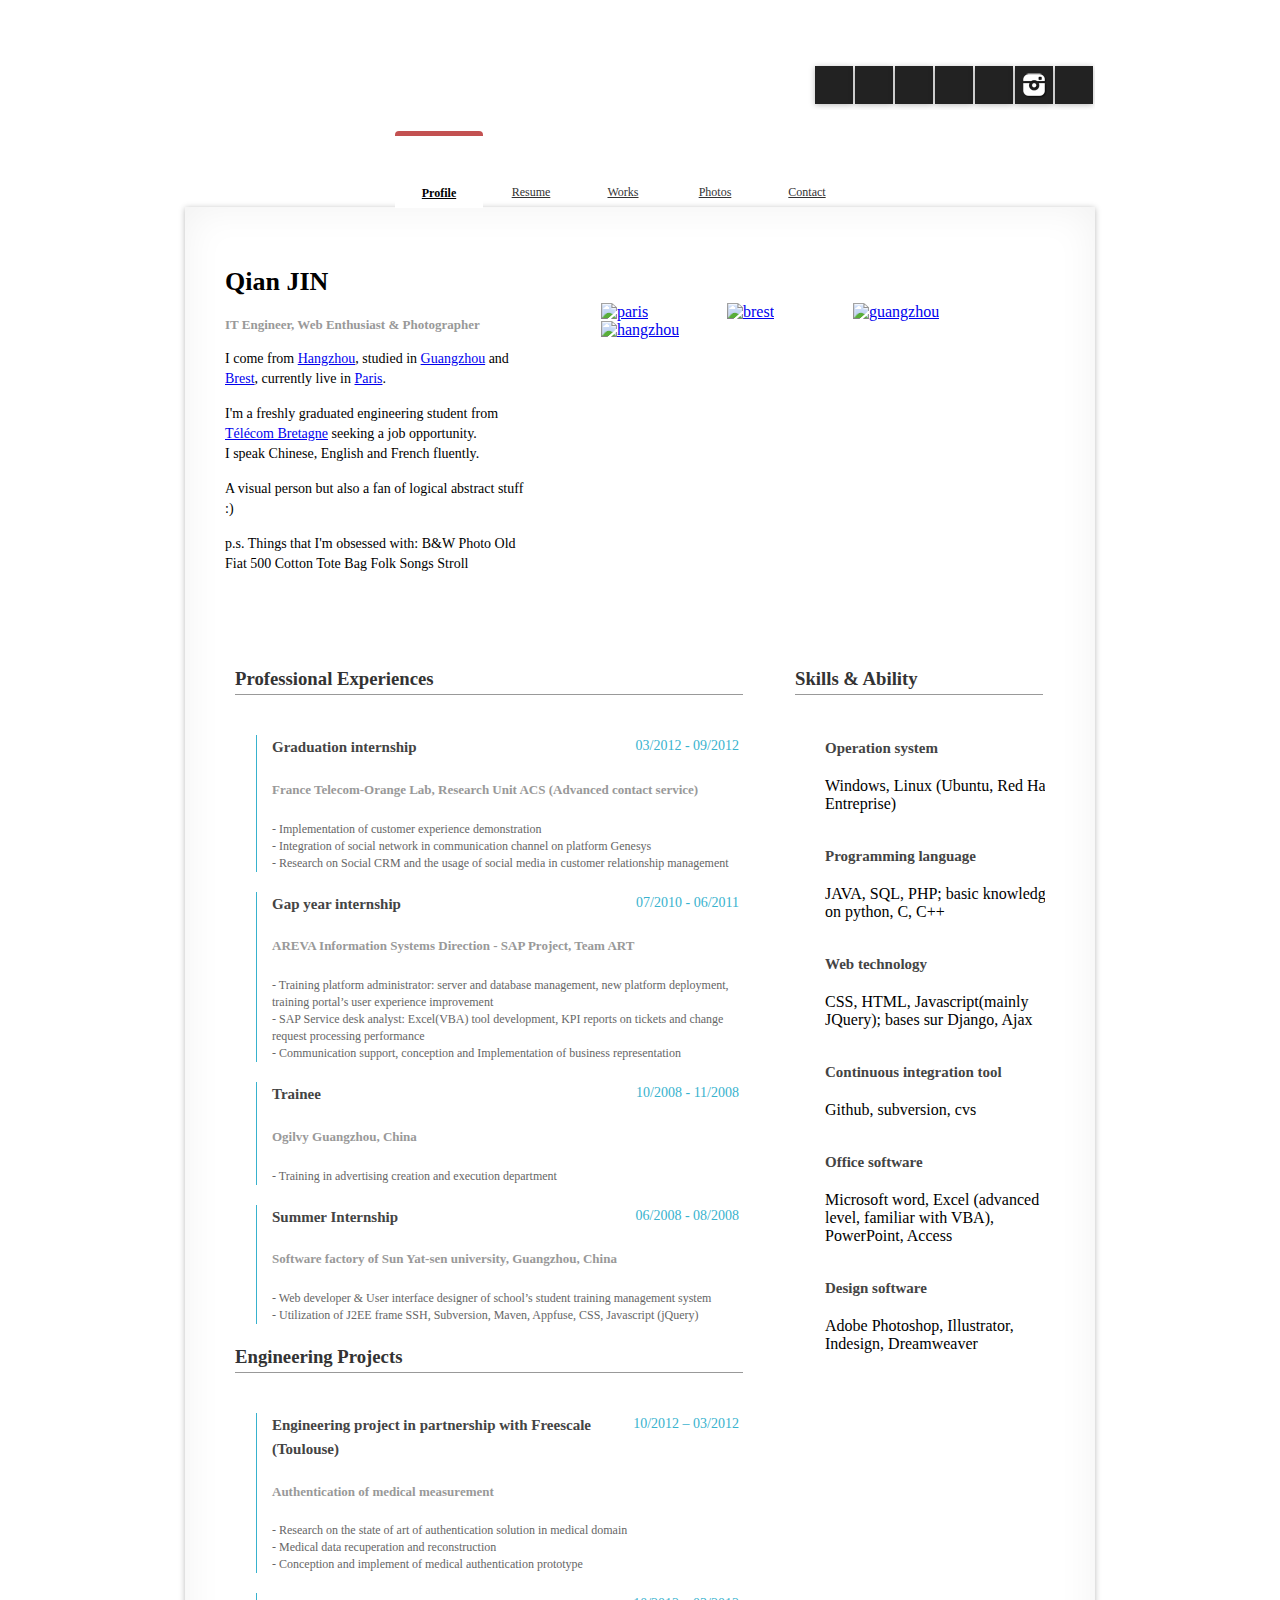
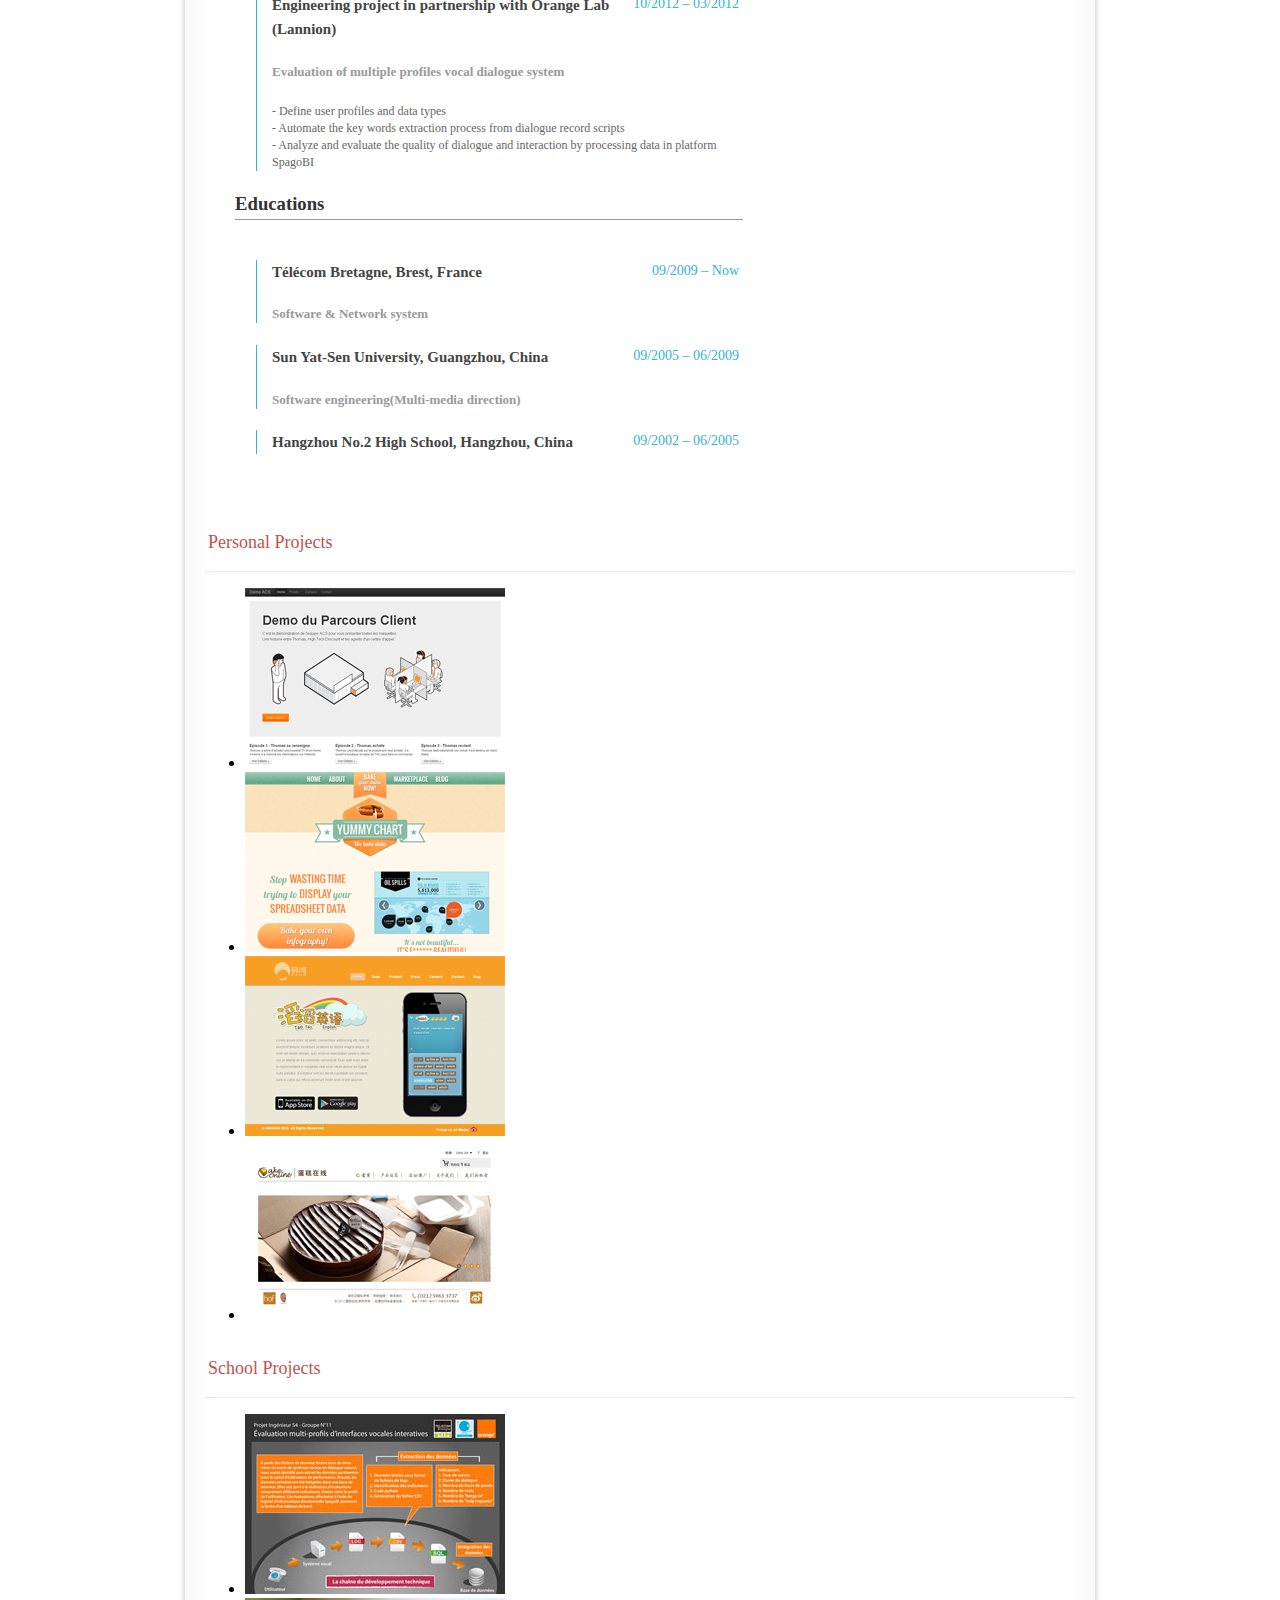
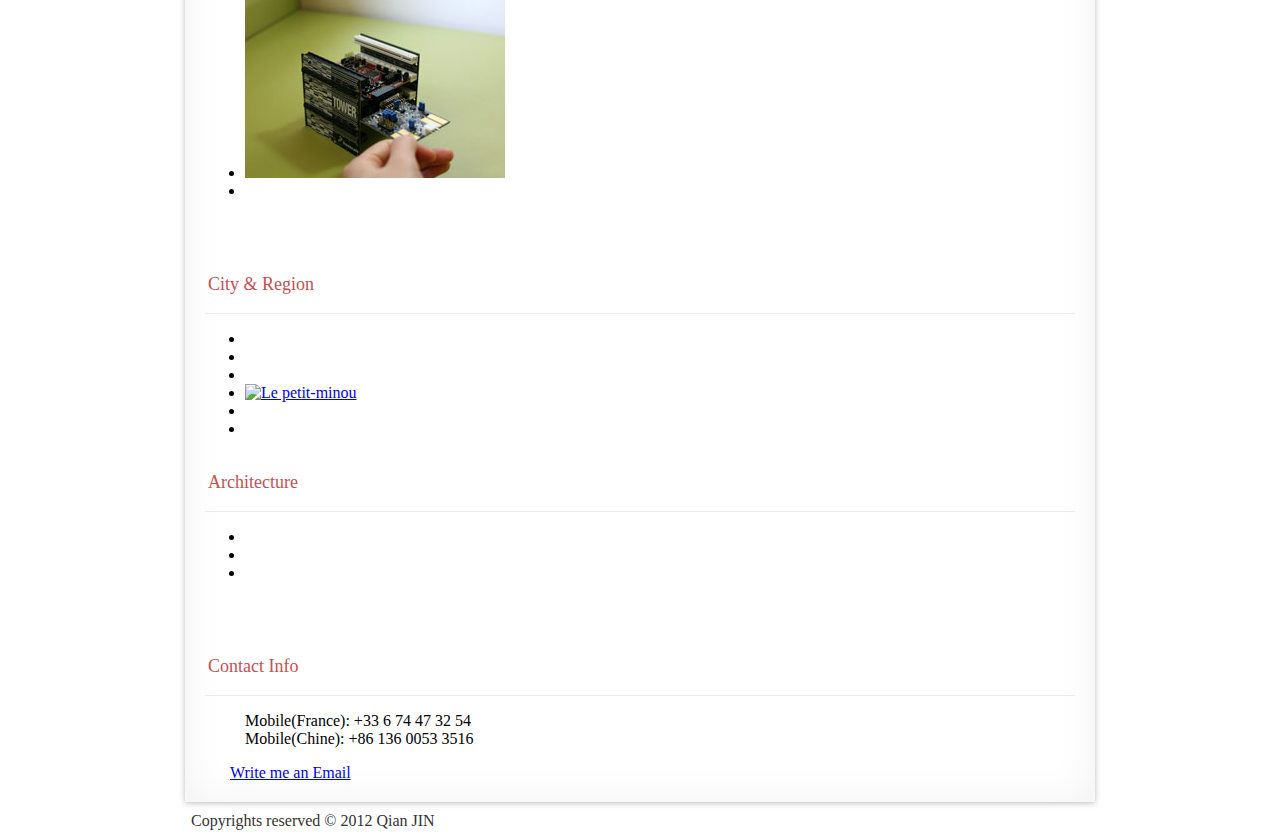
==== index.html @ 6b203d10 "version of November" ====
<!DOCTYPE html>
<html lang="en"><head>
<meta http-equiv="content-type" content="text/html; charset=UTF-8">
    <meta charset="utf-8">
    <title>Qian, All about me</title>
    <meta name="viewport" content="width=device-width, initial-scale=1.0">
    <meta name="description" content="">
    <meta name="author" content="">

    <!-- Le styles -->
	<link href="css/global.css" rel="stylesheet">
    <link href="css/bootstrap.css" rel="stylesheet">
    <link href="css/bootstrap-responsive.css" rel="stylesheet">
	<link rel="stylesheet" href="css/jquery.fancybox.css" type="text/css" media="screen" />
	<link rel="shortcut icon" href="img/favicon.ico">
    <!-- Le HTML5 shim, for IE6-8 support of HTML5 elements -->
    <!--[if lt IE 9]>
      <script src="http://html5shim.googlecode.com/svn/trunk/html5.js"></script>
    <![endif]-->
   
  </head>

  <body>
	
	<div id="wrapper">
		<div id="header">
				<div id="logo" style="display:none;">
					<h2>Qian JIN</h2>
					<h4>IT Engineer, Web developper & Photographer</h4>
				</div>
				 <ul class="socialbar">
					<li><a class="social-facebook" target="_blank" alt="facebook" href="http://www.facebook.com/qian.jin.hz"></a></li>
					<li><a class="social-twitter" target="_blank" alt="twitter" href="https://twitter.com/bonbonking"></a></li>
					<li><a class="social-in" target="_blank" alt="linkedin" href="http://www.linkedin.com/pub/qian-jin/1b/150/395"></a></li>
					<li><a class="social-googleplus" target="_blank" alt="google+" href="https://plus.google.com/u/0/110524178626398960895/posts"></a></li>
					<li><a class="social-wordpress" target="_blank" alt="wordpress" href="http://potatobon.com/blog/"></a></li>
					<li><a class="social-instagram" target="_blank" alt="instagram" href="http://instagram.com/bonbonking"></a></li>
					<li><a class="social-flickr" target="_blank" alt="flickr" href="http://www.flickr.com/photos/bonbonbonbon"></a></li>
				</ul>
				
		</div> <!-- end of header -->
			
		<div id="tab-container" class="tab-container">
			<!-- navigation bar -->
			<ul class="tabs">
				<li class="tab active"><a class="tab-profile active" href="#profile" style="margin-top: 0px;">Profile</a></li>
				<li class="tab"><a class="tab-resume" href="#resume" style="margin-top: 0px;">Resume</a></li>
				<li class="tab"><a class="tab-work" href="#work" style="margin-top: 0px;">Works</a></li>
				<li class="tab"><a class="tab-photo" href="#photo" style="margin-top: 0px;">Photos</a></li>	
				<li class="tab"><a class="tab-contact" href="#contact" style="margin-top: 0px;">Contact</a></li>	
			</ul>
			
			<!-- content -->
			<div id="content">
				<div id="profile" style="display: block;">
					<div class="about">
						<h1>Qian JIN</h1>
						<h3>IT Engineer, Web Enthusiast & Photographer </h3>
						<p>I come from <a href="http://en.wikipedia.org/wiki/Hangzhou" target="_blank">Hangzhou</a>,
						studied in <a href="http://en.wikipedia.org/wiki/Guangzhou" target="_blank"> Guangzhou</a> 
						and <a href="http://en.wikipedia.org/wiki/Brest,_France" target="_blank">Brest</a>,
						currently live in <a href="http://en.wikipedia.org/wiki/Paris" target="_blank">Paris</a>.</p>
						<p>I'm a freshly graduated engineering student from 
						<a href="http://www.telecom-bretagne.eu/" target="_blank">Télécom Bretagne</a> seeking a job opportunity. 
						<br />I speak Chinese, English and French fluently.</p>
						<p>A visual person but also a fan of logical abstract stuff :)</p>
						
							<p>p.s. Things that I'm obsessed with:
							<span class="label">B&amp;W Photo</span>
							<span class="label">Old Fiat 500</span>
							<span class="label">Cotton Tote Bag</span>
							<span class="label">Folk Songs</span>
							<span class="label">Stroll</span>
							</p>
						<br/>
						
					</div>
					<div class="personal-info">
						<ul class="location">
							<li class="loc"><a href="#" class="thumbnail"><img src="img/location/paris_loc.jpg" alt="paris"/></a></li>
							<li class="loc"><a href="#" class="thumbnail"><img src="img/location/brest_loc.jpg" alt="brest"/></a></li>
							<li class="loc"><a href="#" class="thumbnail"><img src="img/location/guangzhou_loc.jpg" alt="guangzhou" /></a></li>
							<li class="loc"><a href="#" class="thumbnail"><img src="img/location/hangzhou_loc.jpg" alt="hangzhou" /></a></li> 
						</ul>
						
					</div>
				</div>
				
			<div id="resume">
				
				<div class="timeline-column">
				
					<h3 class="main-heading"> 
					<span>Professional Experiences</span></h3> 
					<ul class="timeline">
						<li>
							<div class="timelineUnit">
								<span class="timelineDate">03/2012 - 09/2012</span>
								<h4>Graduation internship</h4>
								<h5>France Telecom-Orange Lab, Research Unit ACS (Advanced contact service) </h5>
								<p>- Implementation of customer experience demonstration<br/>
								   - Integration of social network in communication channel on platform Genesys<br/>
								   - Research on Social CRM and the usage of social media in customer relationship management
								</p>
							</div>
						</li>
						
						<li>
							<div class="timelineUnit">
								<span class="timelineDate">07/2010 - 06/2011</span>	
								<h4>Gap year internship</h4>
								<h5>AREVA Information Systems Direction - SAP Project, Team ART</h5>
								<p>
								- Training platform administrator: server and database management, new platform deployment, training portal’s user experience improvement
								<br/>- SAP Service desk analyst: Excel(VBA) tool development, KPI reports on tickets and change request processing performance
								<br/>- Communication support, conception and Implementation of business representation 
								</p>
							</div>
						</li>
						
						<li>
							<div class="timelineUnit">
								<span class="timelineDate">10/2008 - 11/2008</span>		
								<h4>Trainee</h4>
								<h5>Ogilvy Guangzhou, China</h5>
								<p>- Training in advertising creation and execution department
								</p>
							</div>
						</li>
						
						<li>
							<div class="timelineUnit">
								<span class="timelineDate">06/2008 - 08/2008</span>	
								<h4>Summer Internship</h4>
								<h5>Software factory of Sun Yat-sen university, Guangzhou, China</h5>
								<p>- Web developer & User interface designer of school’s student training management system<br/>
								- Utilization of J2EE frame SSH, Subversion, Maven, Appfuse, CSS, Javascript (jQuery)
								</p>
							</div>
						</li>
					</ul>
					
					<h3 class="main-heading"> 
					<span>Engineering Projects</span></h3> 
					<ul class="timeline">
						<li>
							<div class="timelineUnit">
								<span class="timelineDate">10/2012 – 03/2012</span>
								<h4>Engineering project in partnership with Freescale (Toulouse)</h4>
								<h5>Authentication of medical measurement </h5>
								<p>- Research on the state of art of authentication solution in medical domain<br/>
								- Medical data recuperation and reconstruction<br/>
								- Conception and implement of medical authentication prototype
								</p>
							</div>
						</li>
						
						
						<li>
							<div class="timelineUnit">
								<span class="timelineDate">10/2012 – 03/2012</span>
								<h4>Engineering project in partnership with Orange Lab (Lannion) </h4>
								<h5>Evaluation of multiple profiles vocal dialogue system</h5>
								<p>- Define user profiles and data types<br/>
								- Automate the key words extraction process from dialogue record scripts<br/>
								- Analyze and evaluate the quality of dialogue and interaction by processing data in platform SpagoBI	
								</p>
							</div>
						</li>
					</ul>
					
					<h3 class="main-heading"> 
					<span>Educations</span></h3> 
					<ul class="timeline">
						<li>
							<div class="timelineUnit">
							<span class="timelineDate">09/2009 – Now</span>
							<h4>Télécom Bretagne, Brest, France</h4>
							<h5>Software & Network system</h5>
							</div>
						</li>
						<li>
							<div class="timelineUnit">
							<span class="timelineDate">09/2005 – 06/2009</span>
							<h4>Sun Yat-Sen University, Guangzhou, China</h4>
							<h5>Software engineering(Multi-media direction)</h5>
							</div>
						</li>
						<li>
							<div class="timelineUnit">
							<span class="timelineDate">09/2002 – 06/2005</span>
							<h4>Hangzhou No.2 High School, Hangzhou, China</h4>
							</div>
						</li>
						
					</ul>
					
				</div>
				<div class="skill-column">
					<h3 class="main-heading">
						<span>Skills & Ability</span>
					</h3>
					<ul class="skills">
						<li><h4>Operation system</h4>
							 Windows, Linux (Ubuntu, Red Hat Entreprise)
						</li>
						<li><h4>Programming language</h4>
							 JAVA, SQL, PHP; basic knowledge on python, C, C++
						</li>
						<li><h4>Web technology</h4>
							 CSS, HTML, Javascript(mainly JQuery); bases sur Django, Ajax
						</li>
						<li><h4>Continuous integration tool</h4>
							 Github, subversion, cvs
						</li>
						<li><h4>Office software</h4>
							Microsoft word, Excel (advanced level, familiar with VBA), PowerPoint, Access
						</li>
						<li><h4>Design software</h4>
							Adobe Photoshop, Illustrator, Indesign, Dreamweaver
						</li>
					</ul>
				</div>
			</div>
			
			<div id="work">
				<div class="extra-text">Personal Projects</div> 
				 <ul class="thumbnails">
					<li class="span3"><a class="fancybox thumbnail" href="#projectsfe"><img src="img/projects/project_sfe_thumbnail.png" alt=""></a></li>
					<li class="span3"><a href="#projectswpa" class="fancybox thumbnail"><img src="img/projects/project_yummychart_thumbnail.png" alt=""></a></li>
					<li class="span3"><a href="#projetmahong" class="fancybox thumbnail"><img src="img/projects/project_mahong_thumbnail.png" alt=""></a></li>
					<li class="span3"><a href="#projectcakeonline" class="fancybox thumbnail"><img src="img/projects/project_cakeonline_thumbnail.png" alt=""></a></li>
					
				</ul>
				<!--project SFE-->
				<div id="projectsfe" style="width:620px;display:none;">
					<div class="project-title">Graduation Internship</div> 
					<p>
						This is my ongoing project in the context of my graduation internship at Orange Lab Issy-les-Moulineaux.
						The objective is to create an end-to-end customer experience demonstration that integrates different prototypes of my current team and also shows the usage of different functions. 
					</p><br/>
					<img src="img/projects/project_sfe.png" alt=""><br/><br/>
				</div>	
				<!--project swpa-->
				<div id="projectswpa" style="width:640px;display:none;">
					<div class="project-title">Startup Weekend Paris</div> 
					<p>
					I participated the StartupWeekend Paris held on Mars 30-April 1. I was in a 4 people team. My team mates and me create this prototype site together.
					I worked on part of the design job and all of the web site building job. The function part was done by another developer and me together.<br/>
					<strong>You can click <a href="http://potatobon.com/yummychart/" target="_blank">here</a> to see our group's final prototype.</strong>
					</p>
					<img src="img/projects/project_yummychart.png" alt=""><br/><br/>
				</div>
				<!--project MaHong-->
				<div id="projetmahong" style="width:640px;display: none;">
					<div class="project-title">Web site for a Shanghai based startup - Mahone </div> 
					<p>I created <a href="http://www.imtaotao.com/" target="_blank">MaHone</a>'s first web site for them. They are preparing the launch of their first education application.
					</p><br/>	
					<img src="img/projects/project_mahong.png" alt=""><br/><br/>
				</div>
				
				<!--project CakeOnline-->
				<div id="projectcakeonline" style="width:640px;display: none;">
					<div class="project-title">Online Store for CakeOnline </div> 
					<p>This is my ongoing project of creating a online store for CakeOnline. CakeOnline is a shanghai based patisserie. 
					This shop is based on the solution <a href="http://www.prestashop.com/" target="_blank"> Prestashop</a>.
					</p><br/>	
					<img src="img/projects/project_cakeonline.png" alt=""><br/><br/>
				</div>
					
				
				<div class="extra-text">School Projects</div>
				<ul class="thumbnails">		
					
					<li class="span3"><a class="fancybox thumbnail" href="#projets4"><img src="img/projects/project_s4_thumbnail.jpg" alt=""></a></li>
					<li class="span3"><a class="fancybox thumbnail" href="#projets5"><img src="img/projects/project_s5_thumbnail.jpg" alt=""></a></li>
					<li class="span3"><a href="#" class="thumbnail"><img src="img/260x180.gif" alt=""></a></li>
				</ul> 
				<!-- projet s4 -->
				<div id="projets4" style="width:730px;display:none;">		
					<div class="project-title">S4 Project: Interactive vocal interface's multi-profiles evaluation</div> 
					<p>
						This is my engineering project in Telecom Bretagne during the spring semester of 2009-2010. 
						Our main objective is to evaluate the quality of dialogue between the interactive vocal server and clients. 
						We started by some background study and analyzing recording data. Our main technical process of project included: <br/><br/>
						1.	Define client profile type<br/>
						2.	Define key performance indicator <br/>
						3.	Extract keyword from the dialogue by a python tool developed by ourselves<br/>
						4.	Building data model and transfer data<br/>
						5.	Analyze data in SpagoBI platform <br/><br/>
					</p>
					
					<img src="img/projects/project_s4_intro1.jpg" alt=""><br/><br/>
					<img src="img/projects/project_s4_intro2.jpg" alt=""><br/><br/>
				</div>
				<!-- projet s5 -->
				<div id="projets5" style="width:620px;display:none;">
						
					<div class="project-title">S5 Project: Authentication for telemedicine measurements (Still Editing...)</div> 
					<p>
						This is my engineering project in Telecom Bretagne during the autumn semester of 2011-2012. 
					</p>
					<img src="img/projects/project_s5_1.jpg" alt="" /><br/><br/>
					<img src="img/projects/project_s5_2.jpg" alt="" /><br/><br/>
					<img src="img/projects/project_s5_3.jpg" alt="" /><br/><br/>
					<img src="img/projects/project_s5_4.jpg" alt="" /><br/><br/>
				</div>
			</div>

			  
			  <div id="photo">
				<div class="extra-text">City & Region</div>
					<ul class="thumbnails">
						
						<li class="span3">
							<a class="thumbnail fancybox" href="img/photos/paris/cover.jpg" rel="group3" title="Paris">
								<img src="img/photos/paris/cover.jpg" alt="">
							</a>
							<a class="fancybox hide" href="img/photos/paris/IMG_3304.jpg" rel="group3" title=""></a>
							<a class="fancybox hide" href="img/photos/paris/IMG_3253.jpg" rel="group3" title=""></a>
							<a class="fancybox hide" href="img/photos/paris/IMG_1331.jpg" rel="group3" title=""></a>
							<a class="fancybox hide" href="img/photos/paris/IMG_9080.jpg" rel="group3" title=""></a>
							<a class="fancybox hide" href="img/photos/paris/IMG_9046.jpg" rel="group3" title=""></a>
							<a class="fancybox hide" href="img/photos/paris/IMG_9176.jpg" rel="group3" title=""></a>
							<a class="fancybox hide" href="img/photos/paris/IMG_1366.jpg" rel="group3" title=""></a>
							
						</li>
						
						<li class="span3">
							<a class="thumbnail fancybox" href="img/photos/bordeaux/IMG_3672.jpg" rel="group1" title="Bordeaux">
								<img src="img/photos/bordeaux/cover.jpg" alt="">
							</a>
							<a class="fancybox hide" href="img/photos/bordeaux/IMG_3670.jpg" rel="group1" title=""></a>
							<a class="fancybox hide" href="img/photos/bordeaux/IMG_3698.jpg" rel="group1" title=""></a>
							<a class="fancybox hide" href="img/photos/bordeaux/IMG_3723.jpg" rel="group1" title=""></a>
							
						</li>
						<li class="span3">
							<a class="thumbnail fancybox" href="img/photos/lisbon/IMG_2245.jpg" rel="group2" title="Lisbon">
								<img src="img/photos/lisbon/cover.jpg" alt="">
							</a>
							<a class="fancybox hide" href="img/photos/lisbon/IMG_2252.jpg" rel="group2" title=""></a>
							<a class="fancybox hide" href="img/photos/lisbon/IMG_2781.jpg" rel="group2" title=""></a>
							<a class="fancybox hide" href="img/photos/lisbon/IMG_2049.jpg" rel="group2" title=""></a>
							<a class="fancybox hide" href="img/photos/lisbon/IMG_2150.jpg" rel="group2" title=""></a>
						</li>
						 
						<li class="span3">
							<a class="thumbnail fancybox" href="img/photos/bretagne/cover.JPG" rel="group5" title="Bretagne">
								<img src="img/photos/bretagne/cover.JPG" alt="Le petit-minou">
							</a>
							<a class="fancybox hide" href="img/photos/bretagne/IMG_5457.JPG" rel="group5" title="Le petit-minou"></a>
							<a class="fancybox hide" href="img/photos/bretagne/IMG_5470.JPG" rel="group5" title="Le petit-minou"></a>
							<a class="fancybox hide" href="img/photos/bretagne/IMG_5491.JPG" rel="group5" title="Le petit-minou"></a>
							<a class="fancybox hide" href="img/photos/bretagne/IMG_5493.JPG" rel="group5" title="Le petit-minou"></a>
							<a class="fancybox hide" href="img/photos/bretagne/IMG_5508.JPG" rel="group5" title="Le petit-minou"></a>
							<a class="fancybox hide" href="img/photos/bretagne/IMG_5504.JPG" rel="group5" title="Le petit-minou"></a>
							<a class="fancybox hide" href="img/photos/bretagne/sIMG_5442.JPG" rel="group5" title="Le petit-minou"></a>
						</li>
						
						<li class="span3"><a href="#" class="thumbnail"><img src="img/260x180.gif" alt=""></a></li>
						<li class="span3"><a href="#" class="thumbnail"><img src="img/260x180.gif" alt=""></a></li>
						
					</ul>
					
					<div class="extra-text">Architecture</div>
						<ul class="thumbnails">
						
							<li class="span3">
								<a class="thumbnail fancybox" href="img/photos/archi/cover.jpg" rel="group4" title="Villa Savoye">
									<img src="img/photos/archi/cover.jpg" alt="">
								</a>
								<a class="fancybox hide" href="img/photos/archi/IMG_1079.jpg" rel="group4" title="Villa Savoye"></a>
								<a class="fancybox hide" href="img/photos/archi/IMG_1073.jpg" rel="group4" title="Villa Savoye"></a>
								<a class="fancybox hide" href="img/photos/archi/IMG_1054.jpg" rel="group4" title="Villa Savoye"></a>
								<a class="fancybox hide" href="img/photos/archi/IMG_1041.jpg" rel="group4" title="Villa Savoye"></a>
								
							</li>
							<li class="span3"><a href="#" class="thumbnail"><img src="img/260x180.gif" alt=""></a></li>
							<li class="span3"><a href="#" class="thumbnail"><img src="img/260x180.gif" alt=""></a></li>
						</ul>
			  </div>
			  
			  <div id="contact">
				
				<!-- content -->
				<div class="contact-info">
				<div class="extra-text">Contact Info</div>
				
				<ul style="list-style:none;">	
				
					<li>Mobile(France): +33 6 74 47 32 54</li>
					<li>Mobile(Chine): +86 136 0053 3516</li>	
					
				</ul>
				<a href="mailto:jinqian.hz@gmail.com" class="btn btn-info" style="margin:10px 25px;">Write me an Email</a>
				</div>
			  </div>
		  </div>
		  
		
		<div class="footer">
			<div class="copyright">Copyrights reserved &copy; 2012 Qian JIN</div>
		</div>
		</div>
		

	</div>
	
    <!-- Le javascript
    ================================================== -->
    <!-- Placed at the end of the document so the pages load faster 	-->
	
	<script src="js/jquery-1.7.1.min.js"></script>
	<script src="js/bootstrap.min.js"></script>
	<script src="js/custom.js"></script>
	<script src="js/jquery.hashchange.min.js"></script>
	<script src="js/jquery.easytabs.min.js"></script>
	<script src="js/jquery.fancybox.pack.js"></script>
	<script src="js/jquery.easing.1.3.js"></script>
 
</body></html>
---- css/global.css ----
html {
    /* overflow-y: scroll; */
	vertical-align: baseline;
}

body {

   background: repeat url("../img/notepad.jpg");
}

#wrapper{
margin: 50px auto 0;
width: 910px; 
}
#tab-container{
 

}
#header {
	height: 60px;
	margin-bottom: 20px;
    overflow: hidden;
	position: relative;
}

#logo {
    display: none;
    float: left;
    margin-left: 10px;
    overflow: hidden;

}

.socialbar {
    float: right;
	list-style: none outside;

}
.socialbar li {
    display: inline;
    float: left;
    margin: 0px 2px 2px 0;
    padding: 0;
	box-shadow: 0 1px 6px rgba(0, 0, 0, 0.27), 0 0 40px rgba(0, 0, 0, 0.06) inset;
}
.social-text {
    background-color: #222222;
    color: #FFFFFF;
    float: left;
    height: 12px;
    padding: 9px;
}

.social-instagram {
    background: url("../img/instagram.png") no-repeat scroll 3px 3px #222222;
    float: left;
    height: 38px;
    width: 38px;
}

.social-facebook {
    background: url("../img/facebook.png") no-repeat scroll 3px 3px #222222;
    float: left;
    height: 38px;
    width: 38px;
}
.social-twitter {
    background: url("../img/twitter.png") no-repeat scroll 3px 2px #222222;
    float: left;
    height: 38px;
    width: 38px;
}
.social-in {
    background: url("../img/linkedin.png") no-repeat scroll 3px 2px #222222;
    float: left;
    height: 38px;
    width: 38px;
}
.social-googleplus {
    background: url("../img/google+.png") no-repeat scroll 4px 3px #222222;
    float: left;
    height: 38px;
    width: 38px;
}
.social-wordpress{
	background: url("../img/wordpress.png") no-repeat scroll 4px 3px #222222;
    float: left;
    height: 38px;
    width: 38px;
}
.social-flickr{
	background: url("../img/flickr.png") no-repeat scroll 4px 3px #222222;
    float: left;
    height: 38px;
    width: 38px;
}
.social-instagram:hover{
	background-color: #905844;
}
.social-facebook:hover {
    background-color: #3B5998;
}
.social-twitter:hover {
    background-color: #22B1E5;
}
.social-googleplus:hover {
    background-color: #D94A38;
}
.social-in:hover {
    background-color: #0075A1;
}
.social-wordpress:hover {
    background-color: #278CB9;
}
.social-flickr:hover {
    background-color: #ffffff;
	background: url("../img/flickr-hover.png") no-repeat scroll 4px 3px #fefefe;
}
#content{
    background-color: #ffffff;
    box-shadow: 0 1px 6px rgba(0, 0, 0, 0.27), 0 0 40px rgba(0, 0, 0, 0.06) inset; 
}

#profile {
    background-repeat: repeat-x;
    overflow: hidden;
	position: relative;
	padding: 20px;

}
#resume {
    overflow: hidden;
    padding: 20px;
	
}
#work {
    overflow: hidden;
    padding: 20px;
}

.extra-text {
    border-bottom: 1px solid #EDEDED;
    color: #C35151;
    font-size: 18px;
    margin-bottom: 15px;
    padding: 18px 3px;
}
.project-title {
    border-bottom: 1px solid #EDEDED;
    color: #000000;
    font-size: 18px;
    margin-bottom: 15px;
    padding: 15px 3px;
}

#photo {
    overflow: hidden;
    padding: 20px;
}
#contact {
    overflow: hidden;
    padding: 20px;
}
.about {
  float:left;
  margin-left:20px;
  margin-top:30px;
  width:310px;
/*   background-color:#C35151;  */
}
.about .photo-inner {
  background-position:initial initial;
  background-repeat:no-repeat no-repeat;
  float:left;
  height:212px;
  padding:12px 0 0 20px;
  width:192px;
}
.about h1 {
  color:#000;
  font-weight:900;
  line-height:34px;
  margin-top:8px;
  font-size:26px;
}
.about h3 {
  color:#999;
  font-size:13px;
  line-height:18px;
  margin-top:5px;
}
.about p {
  color:#000;
  font-size:14px;
  line-height:20px;
  margin-top:15px;
}
.about ul {
list-style:none;
}

.location{
list-style:none;
margin-left:5px;
}
.loc{
width:120px;
margin-left:6px;
float:left;
}
.personal-info {
	list-style:none;
	background-repeat:no-repeat no-repeat;
	float:left;
	width:520px;
	margin:60px 0 0 15px;
}

.tab-container .panel-container { 
border: solid #666 1px; 
padding: 10px; 
-moz-border-radius: 0 4px 4px 4px; 
-webkit-border-radius: 0 4px 4px 4px; 

}

.tabs {
    padding-left: 210px;
	margin:0 0;
}

.tab { 
display: inline-block; zoom:1; 
*display:inline; 
background: no; 
border-bottom: none; 
-moz-border-radius: 4px 4px 0 0; 
-webkit-border-radius: 4px 4px 0 0; 

}

.tab a { 
	line-height: 2em; 
	padding: 45px 20px 12px 20px; 
	outline: none; 
    background-repeat: no-repeat;
    color: #333;
    display: block;
    font-size: 12px;
    height: 15px;
    text-align: center;
    width: 48px;
}
.tab a:hover { 
background-color: #ccc;
color: #fff;
font-weight: bold; 
}
.tab.active { 
position: relative; 
top: 1px; 
border-color: #666;
border-top: 5px solid #C35151;
/* box-shadow: 0 1px 6px rgba(0, 0, 0, 0.27), 0 0 40px rgba(0, 0, 0, 0.06) inset; */
}

.tab a.active { 
font-weight: bold; 
background-color: #fff;
color: #000;
}


.tabs li .tab-profile {
    background-image: url("../img/user32.png");
	background-position: center 10px;
}
.tabs li .tab-resume {
    background-image: url("../img/paperstar32.png");
	background-position: center 10px;
}
.tabs li .tab-work {
    background-image: url("../img/slide32.png");
	background-position: center 10px;
}
.tabs li .tab-photo {
    background-image: url("../img/camera32.png");
	background-position: center 10px;
}
.tabs li .tab-contact {
    background-image: url("../img/mail32.png");
	background-position: center 10px;
}

.timeline-column {
    padding-right: 20px;
    width: 540px;
	float: left;
}

h3.main-heading {
    background-position: left 2px;
    background-repeat: no-repeat;
    margin: 25px 2px 10px 2px;
	background-image: url("../img/plus.png");
}

h3.main-heading span {
    border-bottom: 1px solid #999999;
    color: #333333;
    display: block;
    line-height: 16px;
    margin-left: 28px;
    padding-bottom: 7px;
}

.timeline {
    padding-top: 10px;
	list-style: none outside;
	margin: 0;
	
}
.timeline li{
	margin-bottom: 20px;
}
.timeline li .timelineUnit {
    border-left: 1px solid #38B2CE;
    color: #444444;
    font-size: 13px;
    line-height: 17px;
    margin-left: 11px;
    padding-left: 15px;
}

.timeline li .timelineUnit h4 {
    color: #444444;
    font-size: 15px;
    line-height: 24px;
}
.timeline li .timelineUnit h5 {
    color: #999999;
    font-size: 13px;
    line-height: 18px;
}
.timeline li .timelineUnit .timelineDate {
    color: #38B2CE;
    float: right;
    font-size: 14px;
    font-weight: normal;
    line-height: 17px;
    margin-left: 10px;
    padding: 2px 6px;
}
.timeline li .timelineUnit p {
    color: #666666;
    font-size: 12px;
    margin-top: 5px;
}
.skill-column{
    float: left;
	width: 280px;
}
.skills {
    height: 100%;
    margin: 25px 0 0 0;
    overflow: hidden;
	list-style:none;
}
.skills li {
    float: left;
    margin-bottom: 15px;
    padding-left: 20px;
}
.skills li h4 {
    color: #444444;
    float: left;
    font-size: 15px;
    width: 240px;
}

.footer {
    height: 20px;
    margin-top: 10px;
}
.footer .copyright {
    color: #333333;
    float: left;
    padding-left: 6px;
}
.clear {
    clear: both;
}
.fanny-inner{
	overflow: hidden;
}
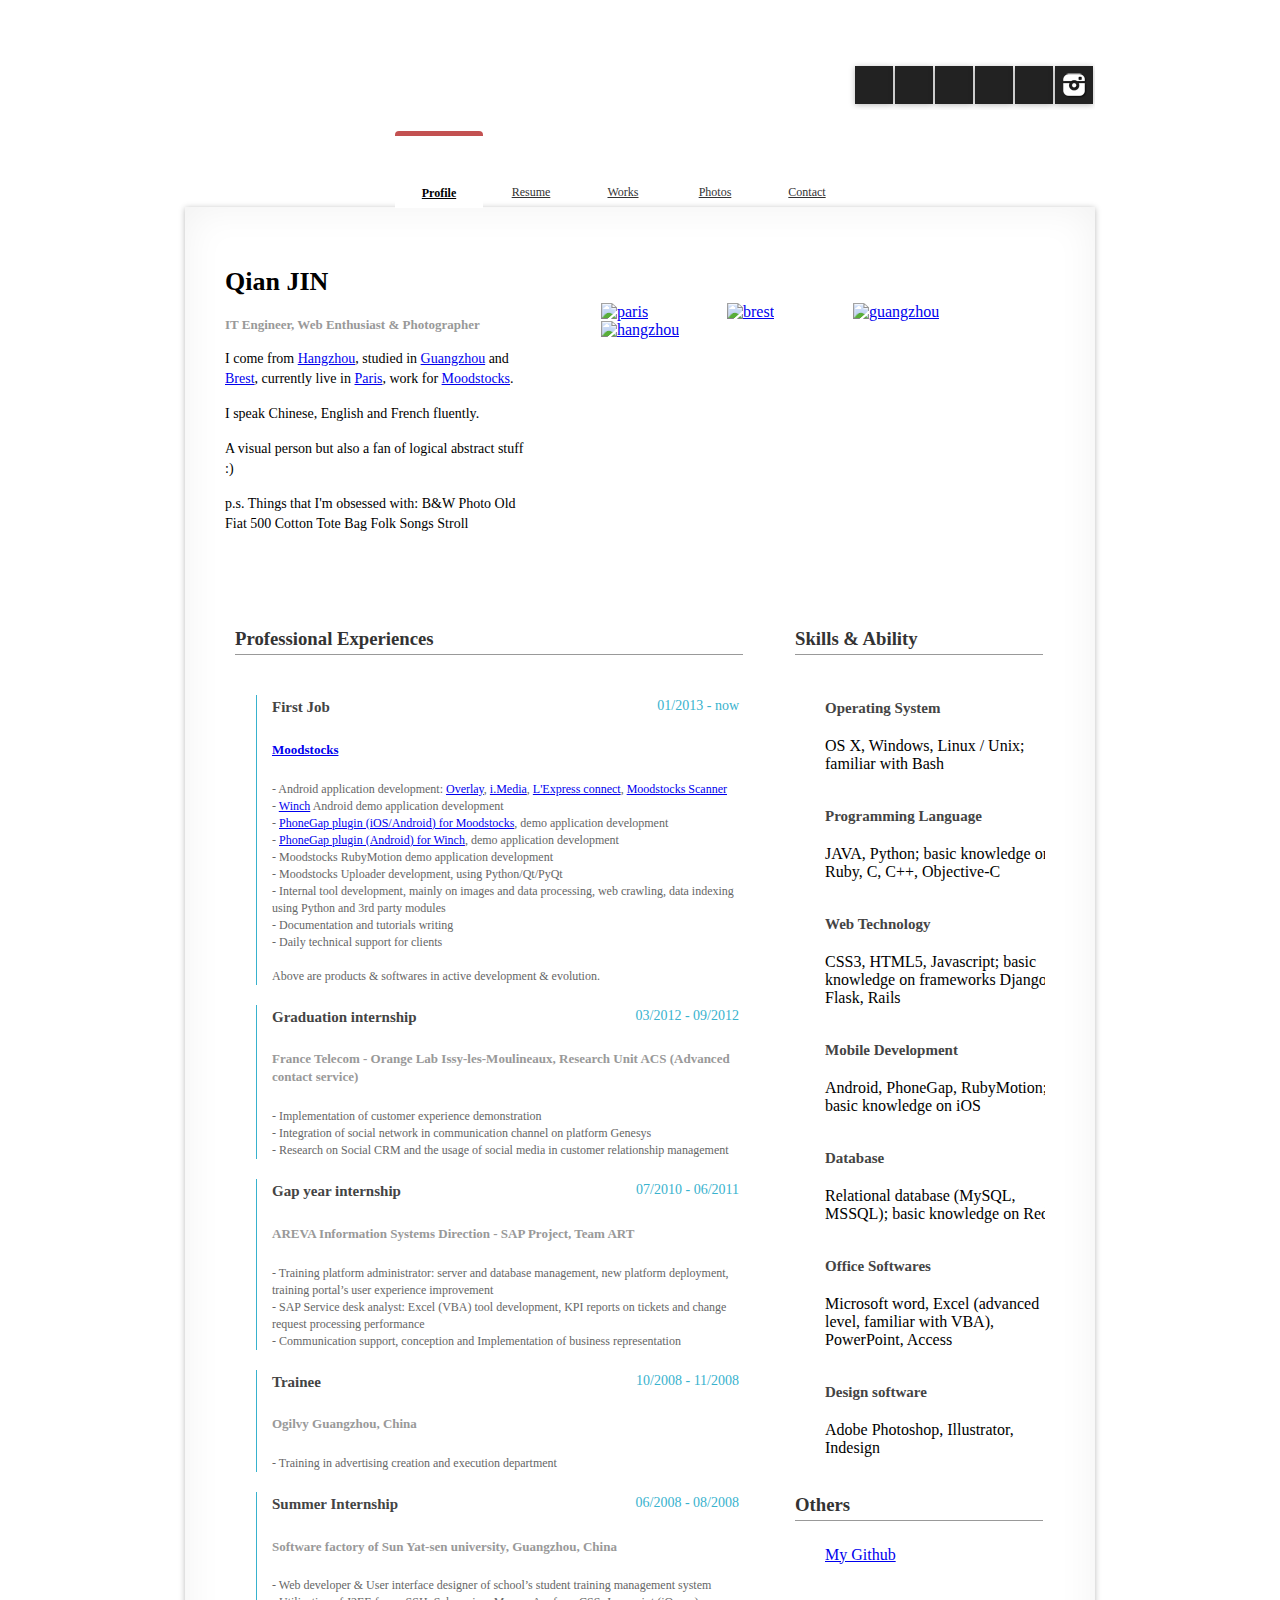
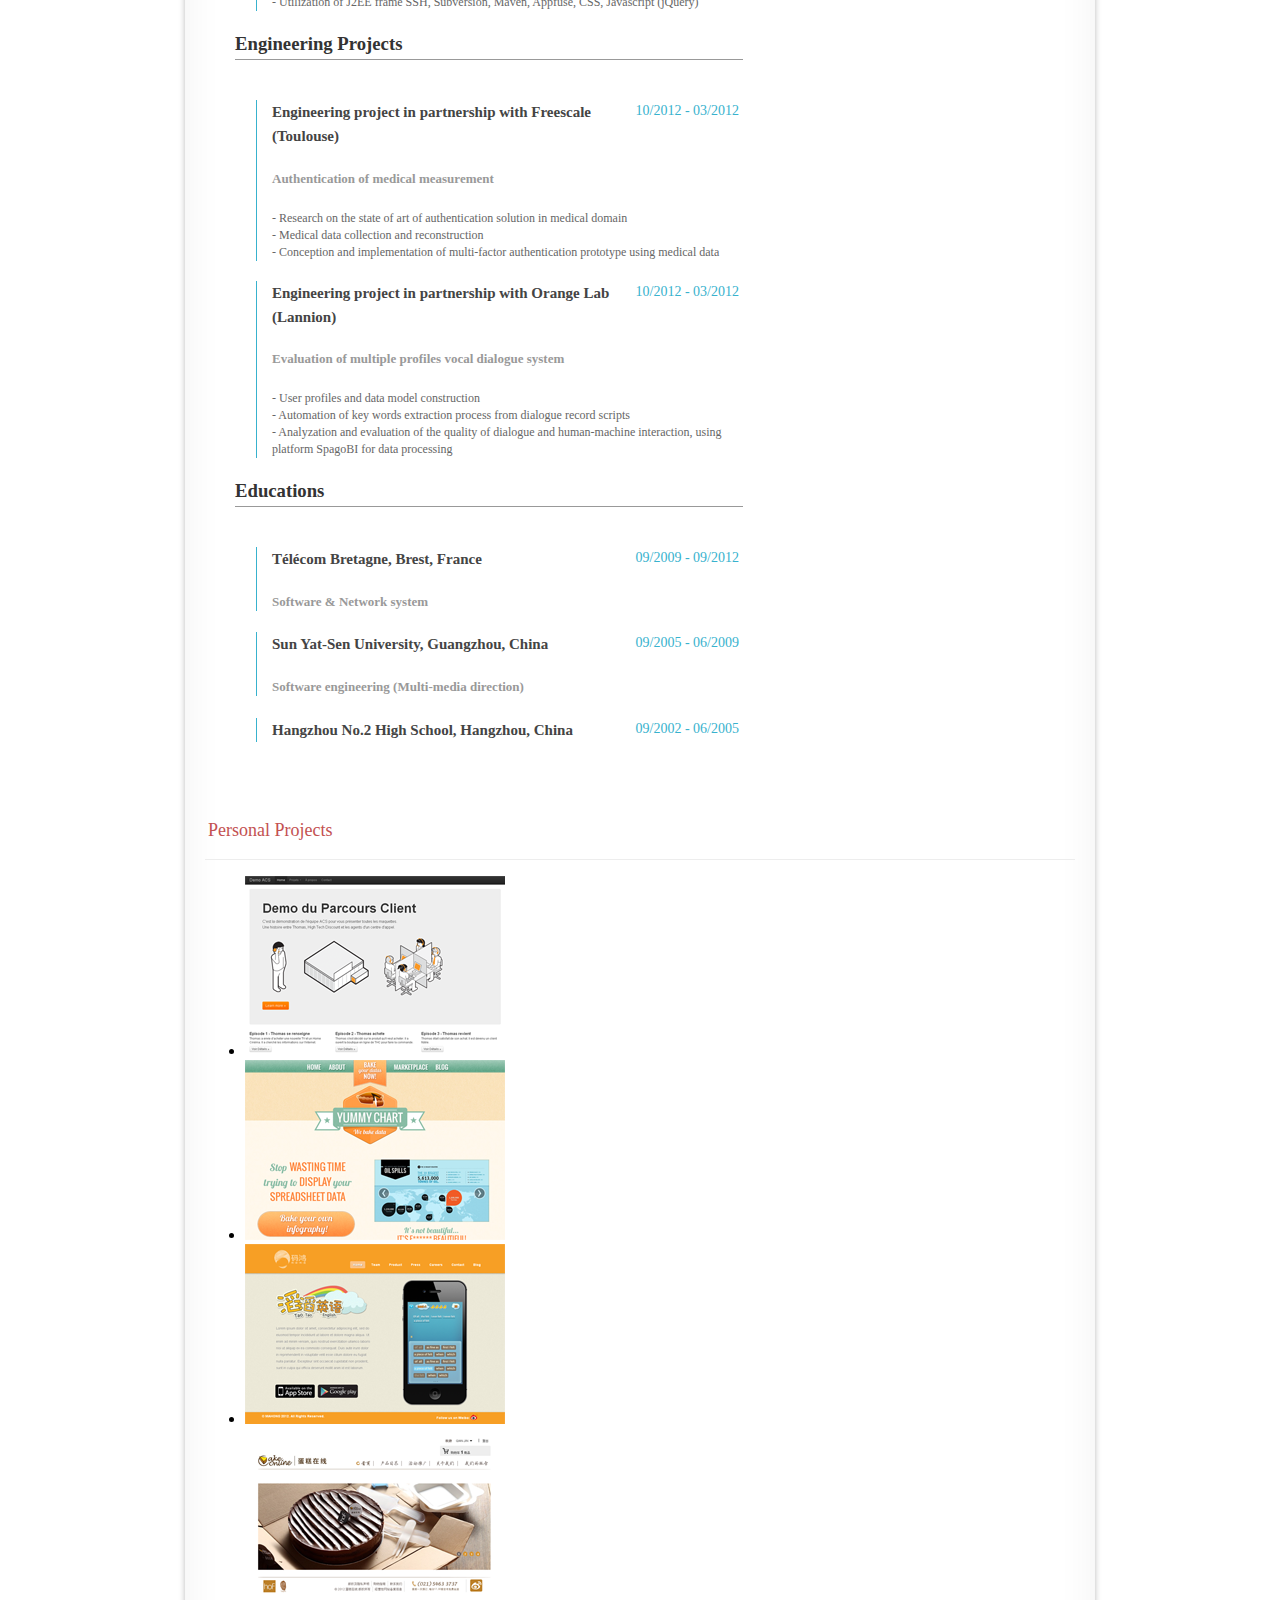
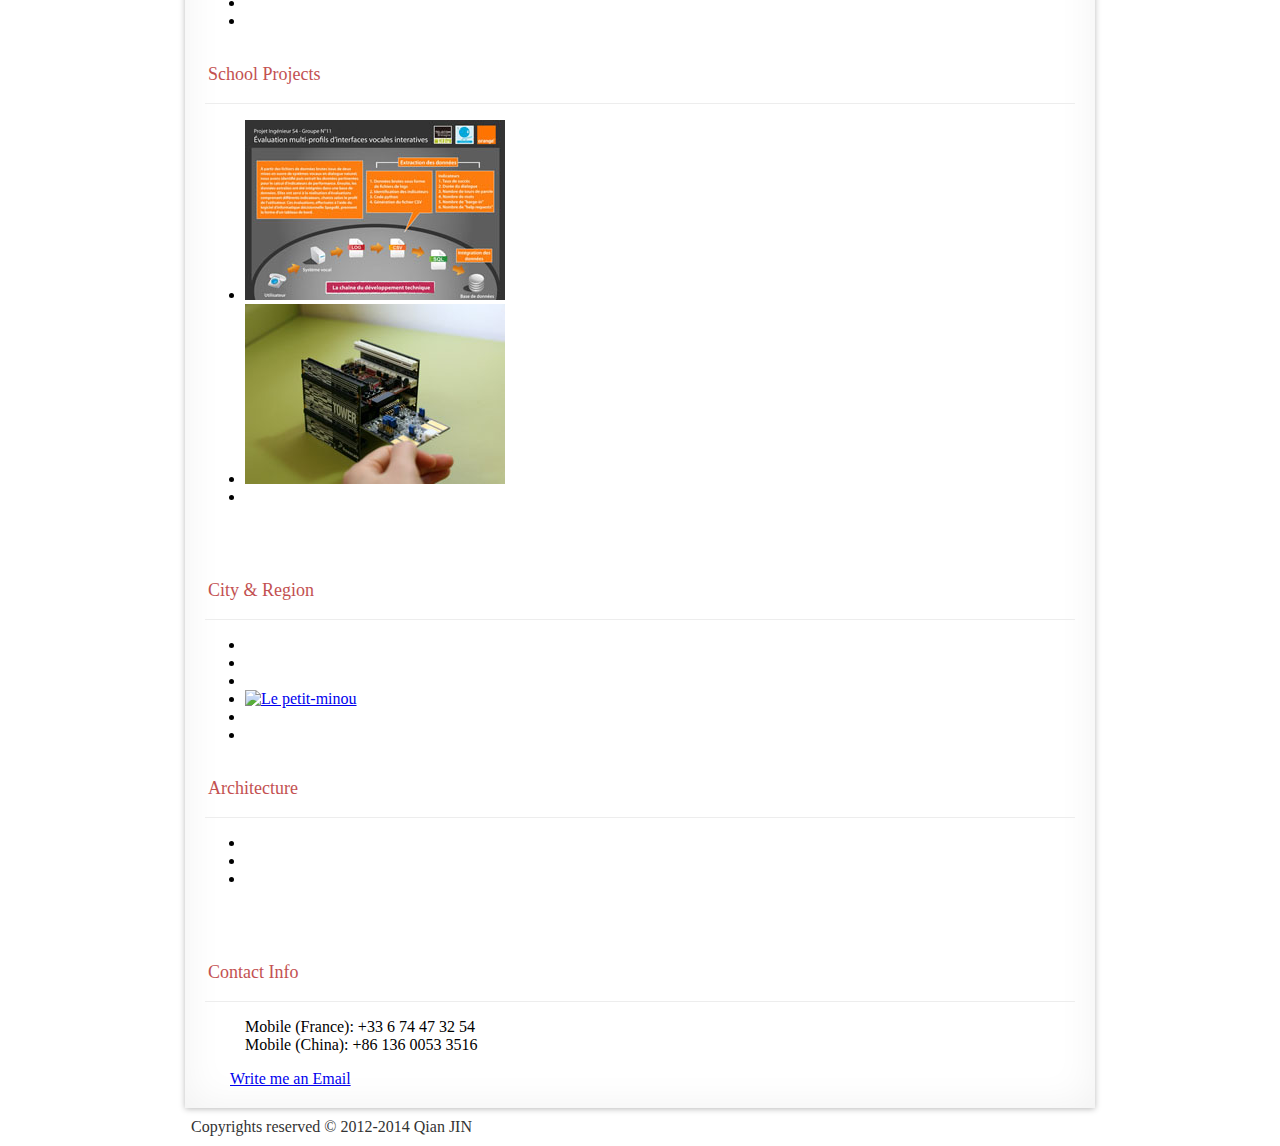
==== commit 791e567a: "Topical update" ====
--- a/index.html
+++ b/index.html
@@ -17,15 +17,15 @@
     <!--[if lt IE 9]>
       <script src="http://html5shim.googlecode.com/svn/trunk/html5.js"></script>
     <![endif]-->
-   
+
   </head>
 
   <body>
-	
+
 	<div id="wrapper">
 		<div id="header">
 				<div id="logo" style="display:none;">
-					<h2>Qian JIN</h2>
+					<h2>Happy Birthday Qian JIN :-)</h2>
 					<h4>IT Engineer, Web developper & Photographer</h4>
 				</div>
 				 <ul class="socialbar">
@@ -35,21 +35,21 @@
 					<li><a class="social-googleplus" target="_blank" alt="google+" href="https://plus.google.com/u/0/110524178626398960895/posts"></a></li>
 					<li><a class="social-wordpress" target="_blank" alt="wordpress" href="http://potatobon.com/blog/"></a></li>
 					<li><a class="social-instagram" target="_blank" alt="instagram" href="http://instagram.com/bonbonking"></a></li>
-					<li><a class="social-flickr" target="_blank" alt="flickr" href="http://www.flickr.com/photos/bonbonbonbon"></a></li>
+					<!--<li><a class="social-flickr" target="_blank" alt="flickr" href="http://www.flickr.com/photos/bonbonbonbon"></a></li>-->
 				</ul>
-				
+
 		</div> <!-- end of header -->
-			
+
 		<div id="tab-container" class="tab-container">
 			<!-- navigation bar -->
 			<ul class="tabs">
 				<li class="tab active"><a class="tab-profile active" href="#profile" style="margin-top: 0px;">Profile</a></li>
 				<li class="tab"><a class="tab-resume" href="#resume" style="margin-top: 0px;">Resume</a></li>
 				<li class="tab"><a class="tab-work" href="#work" style="margin-top: 0px;">Works</a></li>
-				<li class="tab"><a class="tab-photo" href="#photo" style="margin-top: 0px;">Photos</a></li>	
-				<li class="tab"><a class="tab-contact" href="#contact" style="margin-top: 0px;">Contact</a></li>	
+				<li class="tab"><a class="tab-photo" href="#photo" style="margin-top: 0px;">Photos</a></li>
+				<li class="tab"><a class="tab-contact" href="#contact" style="margin-top: 0px;">Contact</a></li>
 			</ul>
-			
+
 			<!-- content -->
 			<div id="content">
 				<div id="profile" style="display: block;">
@@ -57,14 +57,13 @@
 						<h1>Qian JIN</h1>
 						<h3>IT Engineer, Web Enthusiast & Photographer </h3>
 						<p>I come from <a href="http://en.wikipedia.org/wiki/Hangzhou" target="_blank">Hangzhou</a>,
-						studied in <a href="http://en.wikipedia.org/wiki/Guangzhou" target="_blank"> Guangzhou</a> 
+						studied in <a href="http://en.wikipedia.org/wiki/Guangzhou" target="_blank"> Guangzhou</a>
 						and <a href="http://en.wikipedia.org/wiki/Brest,_France" target="_blank">Brest</a>,
-						currently live in <a href="http://en.wikipedia.org/wiki/Paris" target="_blank">Paris</a>.</p>
-						<p>I'm a freshly graduated engineering student from 
-						<a href="http://www.telecom-bretagne.eu/" target="_blank">Télécom Bretagne</a> seeking a job opportunity. 
-						<br />I speak Chinese, English and French fluently.</p>
+						currently live in <a href="http://en.wikipedia.org/wiki/Paris" target="_blank">Paris</a>, work for <a href="http://www.moodstocks.com" target="_blank">Moodstocks</a>.</p>
+						<p>
+						I speak Chinese, English and French fluently.</p>
 						<p>A visual person but also a fan of logical abstract stuff :)</p>
-						
+
 							<p>p.s. Things that I'm obsessed with:
 							<span class="label">B&amp;W Photo</span>
 							<span class="label">Old Fiat 500</span>
@@ -73,64 +72,84 @@
 							<span class="label">Stroll</span>
 							</p>
 						<br/>
-						
+
 					</div>
 					<div class="personal-info">
 						<ul class="location">
 							<li class="loc"><a href="#" class="thumbnail"><img src="img/location/paris_loc.jpg" alt="paris"/></a></li>
 							<li class="loc"><a href="#" class="thumbnail"><img src="img/location/brest_loc.jpg" alt="brest"/></a></li>
 							<li class="loc"><a href="#" class="thumbnail"><img src="img/location/guangzhou_loc.jpg" alt="guangzhou" /></a></li>
-							<li class="loc"><a href="#" class="thumbnail"><img src="img/location/hangzhou_loc.jpg" alt="hangzhou" /></a></li> 
+							<li class="loc"><a href="#" class="thumbnail"><img src="img/location/hangzhou_loc.jpg" alt="hangzhou" /></a></li>
 						</ul>
-						
+
 					</div>
 				</div>
-				
+
 			<div id="resume">
-				
+
 				<div class="timeline-column">
-				
-					<h3 class="main-heading"> 
-					<span>Professional Experiences</span></h3> 
+
+					<h3 class="main-heading">
+					<span>Professional Experiences</span></h3>
 					<ul class="timeline">
+						<li>
+							<div class="timelineUnit">
+								<span class="timelineDate">01/2013 - now</span>
+								<h4>First Job</h4>
+								<h5><a href="http://moodstocks.com">Moodstocks</a></h5>
+								<p>
+- Android application development: <a href="https://play.google.com/store/apps/details?id=ms.overlay&hl=en">Overlay</a>, <a href="https://play.google.com/store/apps/details?id=com.imedia_app&hl=en">i.Media</a>, <a href="https://play.google.com/store/apps/details?id=com.roularta.lexpressconnect&hl=en">L'Express connect</a>, <a href="https://play.google.com/store/apps/details?id=com.moodstocks.scanner&hl=en">Moodstocks Scanner</a><br/>
+- <a href="https://winch.io/">Winch</a> Android demo application development<br/>
+- <a href="https://github.com/Moodstocks/moodstocks-phonegap-plugin">PhoneGap plugin (iOS/Android) for Moodstocks</a>, demo application development<br/>
+- <a href="https://github.com/Moodstocks/winch-phonegap-plugin">PhoneGap plugin (Android) for Winch</a>, demo application development<br/>
+- Moodstocks RubyMotion demo application development<br/>
+- Moodstocks Uploader development, using Python/Qt/PyQt<br/>
+- Internal tool development, mainly on images and data processing, web crawling, data indexing using Python and 3rd party modules<br/>
+- Documentation and tutorials writing<br />
+- Daily technical support for clients<br/><br/>
+
+Above are products & softwares in active development & evolution.
+							</div>
+						</li>
+
 						<li>
 							<div class="timelineUnit">
 								<span class="timelineDate">03/2012 - 09/2012</span>
 								<h4>Graduation internship</h4>
-								<h5>France Telecom-Orange Lab, Research Unit ACS (Advanced contact service) </h5>
+								<h5>France Telecom - Orange Lab Issy-les-Moulineaux, Research Unit ACS (Advanced contact service) </h5>
 								<p>- Implementation of customer experience demonstration<br/>
 								   - Integration of social network in communication channel on platform Genesys<br/>
 								   - Research on Social CRM and the usage of social media in customer relationship management
 								</p>
 							</div>
 						</li>
-						
-						<li>
-							<div class="timelineUnit">
-								<span class="timelineDate">07/2010 - 06/2011</span>	
+
+						<li>
+							<div class="timelineUnit">
+								<span class="timelineDate">07/2010 - 06/2011</span>
 								<h4>Gap year internship</h4>
 								<h5>AREVA Information Systems Direction - SAP Project, Team ART</h5>
 								<p>
 								- Training platform administrator: server and database management, new platform deployment, training portal’s user experience improvement
-								<br/>- SAP Service desk analyst: Excel(VBA) tool development, KPI reports on tickets and change request processing performance
-								<br/>- Communication support, conception and Implementation of business representation 
-								</p>
-							</div>
-						</li>
-						
-						<li>
-							<div class="timelineUnit">
-								<span class="timelineDate">10/2008 - 11/2008</span>		
+								<br/>- SAP Service desk analyst: Excel (VBA) tool development, KPI reports on tickets and change request processing performance
+								<br/>- Communication support, conception and Implementation of business representation
+								</p>
+							</div>
+						</li>
+
+						<li>
+							<div class="timelineUnit">
+								<span class="timelineDate">10/2008 - 11/2008</span>
 								<h4>Trainee</h4>
 								<h5>Ogilvy Guangzhou, China</h5>
 								<p>- Training in advertising creation and execution department
 								</p>
 							</div>
 						</li>
-						
-						<li>
-							<div class="timelineUnit">
-								<span class="timelineDate">06/2008 - 08/2008</span>	
+
+						<li>
+							<div class="timelineUnit">
+								<span class="timelineDate">06/2008 - 08/2008</span>
 								<h4>Summer Internship</h4>
 								<h5>Software factory of Sun Yat-sen university, Guangzhou, China</h5>
 								<p>- Web developer & User interface designer of school’s student training management system<br/>
@@ -139,111 +158,123 @@
 							</div>
 						</li>
 					</ul>
-					
-					<h3 class="main-heading"> 
-					<span>Engineering Projects</span></h3> 
+
+					<h3 class="main-heading">
+					<span>Engineering Projects</span></h3>
 					<ul class="timeline">
 						<li>
 							<div class="timelineUnit">
-								<span class="timelineDate">10/2012 – 03/2012</span>
+								<span class="timelineDate">10/2012 - 03/2012</span>
 								<h4>Engineering project in partnership with Freescale (Toulouse)</h4>
 								<h5>Authentication of medical measurement </h5>
 								<p>- Research on the state of art of authentication solution in medical domain<br/>
-								- Medical data recuperation and reconstruction<br/>
-								- Conception and implement of medical authentication prototype
-								</p>
-							</div>
-						</li>
-						
-						
-						<li>
-							<div class="timelineUnit">
-								<span class="timelineDate">10/2012 – 03/2012</span>
+								- Medical data collection and reconstruction<br/>
+								- Conception and implementation of multi-factor authentication prototype using medical data
+								</p>
+							</div>
+						</li>
+
+
+						<li>
+							<div class="timelineUnit">
+								<span class="timelineDate">10/2012 - 03/2012</span>
 								<h4>Engineering project in partnership with Orange Lab (Lannion) </h4>
 								<h5>Evaluation of multiple profiles vocal dialogue system</h5>
-								<p>- Define user profiles and data types<br/>
-								- Automate the key words extraction process from dialogue record scripts<br/>
-								- Analyze and evaluate the quality of dialogue and interaction by processing data in platform SpagoBI	
+								<p>- User profiles and data model construction<br/>
+								- Automation of key words extraction process from dialogue record scripts<br/>
+								- Analyzation and evaluation of the quality of dialogue and human-machine interaction, using platform SpagoBI for data processing
 								</p>
 							</div>
 						</li>
 					</ul>
-					
-					<h3 class="main-heading"> 
-					<span>Educations</span></h3> 
+
+					<h3 class="main-heading">
+					<span>Educations</span></h3>
 					<ul class="timeline">
 						<li>
 							<div class="timelineUnit">
-							<span class="timelineDate">09/2009 – Now</span>
+							<span class="timelineDate">09/2009 - 09/2012</span>
 							<h4>Télécom Bretagne, Brest, France</h4>
 							<h5>Software & Network system</h5>
 							</div>
 						</li>
 						<li>
 							<div class="timelineUnit">
-							<span class="timelineDate">09/2005 – 06/2009</span>
+							<span class="timelineDate">09/2005 - 06/2009</span>
 							<h4>Sun Yat-Sen University, Guangzhou, China</h4>
-							<h5>Software engineering(Multi-media direction)</h5>
-							</div>
-						</li>
-						<li>
-							<div class="timelineUnit">
-							<span class="timelineDate">09/2002 – 06/2005</span>
+							<h5>Software engineering (Multi-media direction)</h5>
+							</div>
+						</li>
+						<li>
+							<div class="timelineUnit">
+							<span class="timelineDate">09/2002 - 06/2005</span>
 							<h4>Hangzhou No.2 High School, Hangzhou, China</h4>
 							</div>
 						</li>
-						
+
 					</ul>
-					
+
 				</div>
 				<div class="skill-column">
 					<h3 class="main-heading">
 						<span>Skills & Ability</span>
 					</h3>
 					<ul class="skills">
-						<li><h4>Operation system</h4>
-							 Windows, Linux (Ubuntu, Red Hat Entreprise)
-						</li>
-						<li><h4>Programming language</h4>
-							 JAVA, SQL, PHP; basic knowledge on python, C, C++
-						</li>
-						<li><h4>Web technology</h4>
-							 CSS, HTML, Javascript(mainly JQuery); bases sur Django, Ajax
-						</li>
-						<li><h4>Continuous integration tool</h4>
-							 Github, subversion, cvs
-						</li>
-						<li><h4>Office software</h4>
+						<li><h4>Operating System</h4>
+							 OS X, Windows, Linux / Unix; familiar with Bash
+						</li>
+						<li><h4>Programming Language</h4>
+							 JAVA, Python; basic knowledge on Ruby, C, C++, Objective-C
+						</li>
+						<li><h4>Web Technology</h4>
+							 CSS3, HTML5, Javascript; basic knowledge on frameworks Django, Flask, Rails
+						</li>
+						<li><h4>Mobile Development</h4>
+							Android, PhoneGap, RubyMotion; basic knowledge on iOS
+						</li>
+						<li><h4>Database</h4>
+							Relational database (MySQL, MSSQL); basic knowledge on Redis
+						</li>
+						<li><h4>Office Softwares</h4>
 							Microsoft word, Excel (advanced level, familiar with VBA), PowerPoint, Access
 						</li>
 						<li><h4>Design software</h4>
-							Adobe Photoshop, Illustrator, Indesign, Dreamweaver
+							Adobe Photoshop, Illustrator, Indesign
 						</li>
 					</ul>
+
+					<h3 class="main-heading">
+						<span>Others</span>
+						</h3>
+						<ul class="skills">
+							<li><a href="https://github.com/jinqian" target="_blank">My Github</a></li>
+						</ul>
+
 				</div>
 			</div>
-			
+
 			<div id="work">
-				<div class="extra-text">Personal Projects</div> 
+				<div class="extra-text">Personal Projects</div>
 				 <ul class="thumbnails">
 					<li class="span3"><a class="fancybox thumbnail" href="#projectsfe"><img src="img/projects/project_sfe_thumbnail.png" alt=""></a></li>
 					<li class="span3"><a href="#projectswpa" class="fancybox thumbnail"><img src="img/projects/project_yummychart_thumbnail.png" alt=""></a></li>
 					<li class="span3"><a href="#projetmahong" class="fancybox thumbnail"><img src="img/projects/project_mahong_thumbnail.png" alt=""></a></li>
 					<li class="span3"><a href="#projectcakeonline" class="fancybox thumbnail"><img src="img/projects/project_cakeonline_thumbnail.png" alt=""></a></li>
-					
+					<li class="span3"><a href="#vanistone" class="fancybox thumbnail"><img src="img/projects/vanistone_thumbnail.png" alt=""></a></li>
+
 				</ul>
 				<!--project SFE-->
 				<div id="projectsfe" style="width:620px;display:none;">
-					<div class="project-title">Graduation Internship</div> 
+					<div class="project-title">Graduation Internship</div>
 					<p>
 						This is my ongoing project in the context of my graduation internship at Orange Lab Issy-les-Moulineaux.
-						The objective is to create an end-to-end customer experience demonstration that integrates different prototypes of my current team and also shows the usage of different functions. 
+						The objective is to create an end-to-end customer experience demonstration that integrates different prototypes of my current team and also shows the usage of different functions.
 					</p><br/>
 					<img src="img/projects/project_sfe.png" alt=""><br/><br/>
-				</div>	
+				</div>
 				<!--project swpa-->
 				<div id="projectswpa" style="width:640px;display:none;">
-					<div class="project-title">Startup Weekend Paris</div> 
+					<div class="project-title">Startup Weekend Paris</div>
 					<p>
 					I participated the StartupWeekend Paris held on Mars 30-April 1. I was in a 4 people team. My team mates and me create this prototype site together.
 					I worked on part of the design job and all of the web site building job. The function part was done by another developer and me together.<br/>
@@ -253,35 +284,42 @@
 				</div>
 				<!--project MaHong-->
 				<div id="projetmahong" style="width:640px;display: none;">
-					<div class="project-title">Web site for a Shanghai based startup - Mahone </div> 
+					<div class="project-title">Web site for a Shanghai based startup - Mahone </div>
 					<p>I created <a href="http://www.imtaotao.com/" target="_blank">MaHone</a>'s first web site for them. They are preparing the launch of their first education application.
-					</p><br/>	
+					</p><br/>
 					<img src="img/projects/project_mahong.png" alt=""><br/><br/>
 				</div>
-				
+
 				<!--project CakeOnline-->
 				<div id="projectcakeonline" style="width:640px;display: none;">
-					<div class="project-title">Online Store for CakeOnline </div> 
-					<p>This is my ongoing project of creating a online store for CakeOnline. CakeOnline is a shanghai based patisserie. 
+					<div class="project-title">Online Store for CakeOnline </div>
+					<p>Online store for CakeOnline. CakeOnline is a shanghai based patisserie.
 					This shop is based on the solution <a href="http://www.prestashop.com/" target="_blank"> Prestashop</a>.
-					</p><br/>	
+					</p><br/>
 					<img src="img/projects/project_cakeonline.png" alt=""><br/><br/>
 				</div>
-					
-				
+
+				<!-- vanistone -->
+				<div id="vanistone" style="width:640px;display: none;">
+					<div class="project-title">Vanistone</div>
+					<p>Company website of <a href="http://vanistone.cn/" target="_blank">Vanistone</a>. In collaboration with <a href="http://fengying.fr" target="_blank">Fengying</a>.
+					</p><br/>
+					<img src="img/projects/vanistone.png" alt=""><br/><br/>
+				</div>
+
 				<div class="extra-text">School Projects</div>
-				<ul class="thumbnails">		
-					
+				<ul class="thumbnails">
+
 					<li class="span3"><a class="fancybox thumbnail" href="#projets4"><img src="img/projects/project_s4_thumbnail.jpg" alt=""></a></li>
 					<li class="span3"><a class="fancybox thumbnail" href="#projets5"><img src="img/projects/project_s5_thumbnail.jpg" alt=""></a></li>
 					<li class="span3"><a href="#" class="thumbnail"><img src="img/260x180.gif" alt=""></a></li>
-				</ul> 
+				</ul>
 				<!-- projet s4 -->
-				<div id="projets4" style="width:730px;display:none;">		
-					<div class="project-title">S4 Project: Interactive vocal interface's multi-profiles evaluation</div> 
+				<div id="projets4" style="width:730px;display:none;">
+					<div class="project-title">S4 Project: Interactive vocal interface's multi-profiles evaluation</div>
 					<p>
-						This is my engineering project in Telecom Bretagne during the spring semester of 2009-2010. 
-						Our main objective is to evaluate the quality of dialogue between the interactive vocal server and clients. 
+						This is my engineering project in Telecom Bretagne during the spring semester of 2009-2010.
+						Our main objective is to evaluate the quality of dialogue between the interactive vocal server and clients.
 						We started by some background study and analyzing recording data. Our main technical process of project included: <br/><br/>
 						1.	Define client profile type<br/>
 						2.	Define key performance indicator <br/>
@@ -289,16 +327,16 @@
 						4.	Building data model and transfer data<br/>
 						5.	Analyze data in SpagoBI platform <br/><br/>
 					</p>
-					
+
 					<img src="img/projects/project_s4_intro1.jpg" alt=""><br/><br/>
 					<img src="img/projects/project_s4_intro2.jpg" alt=""><br/><br/>
 				</div>
 				<!-- projet s5 -->
 				<div id="projets5" style="width:620px;display:none;">
-						
-					<div class="project-title">S5 Project: Authentication for telemedicine measurements (Still Editing...)</div> 
+
+					<div class="project-title">S5 Project: Authentication for telemedicine measurements (Still Editing...)</div>
 					<p>
-						This is my engineering project in Telecom Bretagne during the autumn semester of 2011-2012. 
+						This is my engineering project in Telecom Bretagne during the autumn semester of 2011-2012.
 					</p>
 					<img src="img/projects/project_s5_1.jpg" alt="" /><br/><br/>
 					<img src="img/projects/project_s5_2.jpg" alt="" /><br/><br/>
@@ -307,11 +345,11 @@
 				</div>
 			</div>
 
-			  
+
 			  <div id="photo">
 				<div class="extra-text">City & Region</div>
 					<ul class="thumbnails">
-						
+
 						<li class="span3">
 							<a class="thumbnail fancybox" href="img/photos/paris/cover.jpg" rel="group3" title="Paris">
 								<img src="img/photos/paris/cover.jpg" alt="">
@@ -323,9 +361,9 @@
 							<a class="fancybox hide" href="img/photos/paris/IMG_9046.jpg" rel="group3" title=""></a>
 							<a class="fancybox hide" href="img/photos/paris/IMG_9176.jpg" rel="group3" title=""></a>
 							<a class="fancybox hide" href="img/photos/paris/IMG_1366.jpg" rel="group3" title=""></a>
-							
-						</li>
-						
+
+						</li>
+
 						<li class="span3">
 							<a class="thumbnail fancybox" href="img/photos/bordeaux/IMG_3672.jpg" rel="group1" title="Bordeaux">
 								<img src="img/photos/bordeaux/cover.jpg" alt="">
@@ -333,7 +371,7 @@
 							<a class="fancybox hide" href="img/photos/bordeaux/IMG_3670.jpg" rel="group1" title=""></a>
 							<a class="fancybox hide" href="img/photos/bordeaux/IMG_3698.jpg" rel="group1" title=""></a>
 							<a class="fancybox hide" href="img/photos/bordeaux/IMG_3723.jpg" rel="group1" title=""></a>
-							
+
 						</li>
 						<li class="span3">
 							<a class="thumbnail fancybox" href="img/photos/lisbon/IMG_2245.jpg" rel="group2" title="Lisbon">
@@ -344,7 +382,7 @@
 							<a class="fancybox hide" href="img/photos/lisbon/IMG_2049.jpg" rel="group2" title=""></a>
 							<a class="fancybox hide" href="img/photos/lisbon/IMG_2150.jpg" rel="group2" title=""></a>
 						</li>
-						 
+
 						<li class="span3">
 							<a class="thumbnail fancybox" href="img/photos/bretagne/cover.JPG" rel="group5" title="Bretagne">
 								<img src="img/photos/bretagne/cover.JPG" alt="Le petit-minou">
@@ -357,15 +395,15 @@
 							<a class="fancybox hide" href="img/photos/bretagne/IMG_5504.JPG" rel="group5" title="Le petit-minou"></a>
 							<a class="fancybox hide" href="img/photos/bretagne/sIMG_5442.JPG" rel="group5" title="Le petit-minou"></a>
 						</li>
-						
+
 						<li class="span3"><a href="#" class="thumbnail"><img src="img/260x180.gif" alt=""></a></li>
 						<li class="span3"><a href="#" class="thumbnail"><img src="img/260x180.gif" alt=""></a></li>
-						
+
 					</ul>
-					
+
 					<div class="extra-text">Architecture</div>
 						<ul class="thumbnails">
-						
+
 							<li class="span3">
 								<a class="thumbnail fancybox" href="img/photos/archi/cover.jpg" rel="group4" title="Villa Savoye">
 									<img src="img/photos/archi/cover.jpg" alt="">
@@ -374,43 +412,43 @@
 								<a class="fancybox hide" href="img/photos/archi/IMG_1073.jpg" rel="group4" title="Villa Savoye"></a>
 								<a class="fancybox hide" href="img/photos/archi/IMG_1054.jpg" rel="group4" title="Villa Savoye"></a>
 								<a class="fancybox hide" href="img/photos/archi/IMG_1041.jpg" rel="group4" title="Villa Savoye"></a>
-								
+
 							</li>
 							<li class="span3"><a href="#" class="thumbnail"><img src="img/260x180.gif" alt=""></a></li>
 							<li class="span3"><a href="#" class="thumbnail"><img src="img/260x180.gif" alt=""></a></li>
 						</ul>
 			  </div>
-			  
+
 			  <div id="contact">
-				
+
 				<!-- content -->
 				<div class="contact-info">
 				<div class="extra-text">Contact Info</div>
-				
-				<ul style="list-style:none;">	
-				
-					<li>Mobile(France): +33 6 74 47 32 54</li>
-					<li>Mobile(Chine): +86 136 0053 3516</li>	
-					
+
+				<ul style="list-style:none;">
+
+					<li>Mobile (France): +33 6 74 47 32 54</li>
+					<li>Mobile (China): +86 136 0053 3516</li>
+
 				</ul>
 				<a href="mailto:jinqian.hz@gmail.com" class="btn btn-info" style="margin:10px 25px;">Write me an Email</a>
 				</div>
 			  </div>
 		  </div>
-		  
-		
+
+
 		<div class="footer">
-			<div class="copyright">Copyrights reserved &copy; 2012 Qian JIN</div>
+			<div class="copyright">Copyrights reserved &copy; 2012-2014 Qian JIN</div>
 		</div>
 		</div>
-		
+
 
 	</div>
-	
+
     <!-- Le javascript
     ================================================== -->
     <!-- Placed at the end of the document so the pages load faster 	-->
-	
+
 	<script src="js/jquery-1.7.1.min.js"></script>
 	<script src="js/bootstrap.min.js"></script>
 	<script src="js/custom.js"></script>
@@ -418,5 +456,5 @@
 	<script src="js/jquery.easytabs.min.js"></script>
 	<script src="js/jquery.fancybox.pack.js"></script>
 	<script src="js/jquery.easing.1.3.js"></script>
- 
-</body></html>+
+</body></html>
